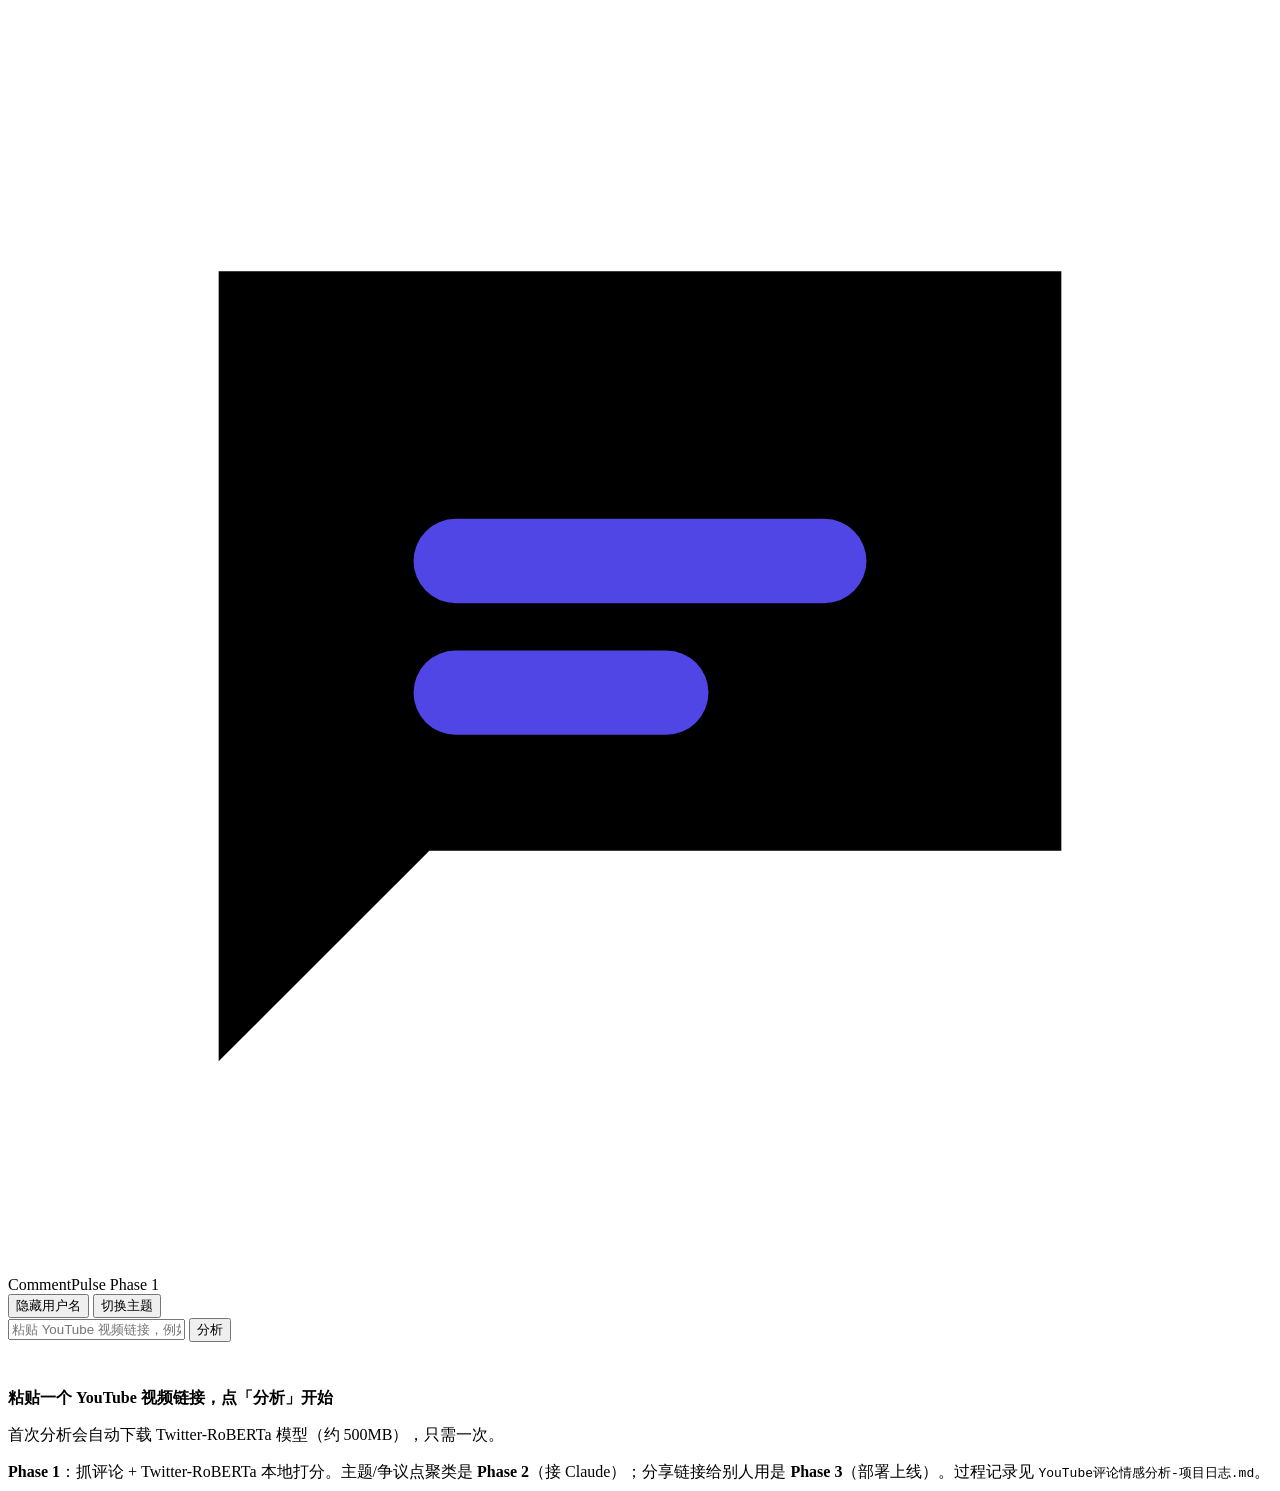
==== frontend/index.html @ e42724cc "Initial commit: CommentPulse — YouTube comment sentiment analyzer Phase 1 (free, local): fetch comme" ====
<!doctype html>
<html lang="zh-CN">
<head>
<meta charset="utf-8">
<meta name="viewport" content="width=device-width, initial-scale=1">
<title>CommentPulse</title>
<link rel="preconnect" href="https://fonts.googleapis.com">
<link rel="stylesheet" href="https://fonts.googleapis.com/css2?family=Archivo:wght@500;600;700&family=IBM+Plex+Mono:wght@400;500&family=IBM+Plex+Sans:wght@400;500;600&display=swap">
<link rel="stylesheet" href="/static/style.css">
</head>
<body>

<header class="topbar">
  <div class="brand">
    <span class="mark" aria-hidden="true">
      <svg viewBox="0 0 24 24" fill="none"><path d="M4 5h16v11H8l-4 4V5Z" fill="currentColor"/><path d="M8.5 10.5h7M8.5 13h4" stroke="#4f46e5" stroke-width="1.6" stroke-linecap="round"/></svg>
    </span>
    CommentPulse
    <span class="env-tag">Phase 1</span>
  </div>
  <div class="topbar-right">
    <div class="quota-pill" id="quotaPill" title="YouTube API 每日配额用量（本地估算，非 Google 官方数字）" hidden>
      <span id="quotaText">配额 —</span>
      <span class="quota-bar"><span class="quota-bar-fill" id="quotaBarFill"></span></span>
    </div>
    <button class="theme-btn" id="maskToggle" type="button" title="遮住评论者用户名的中间部分，截图分享时保护隐私">隐藏用户名</button>
    <button class="theme-btn" id="themeToggle" type="button">切换主题</button>
  </div>
</header>

<div class="wrap">
  <section class="query">
    <form class="qform" id="qform">
      <input id="url" type="text" placeholder="粘贴 YouTube 视频链接，例如 https://www.youtube.com/watch?v=..." aria-label="YouTube 视频链接" spellcheck="false">
      <button type="submit" id="analyzeBtn">分析</button>
    </form>
    <div class="progress" id="progress" aria-live="polite">
      <div class="progress-track"><div class="progress-fill" id="progressFill"></div></div>
      <div class="progress-label" id="progressLabel"></div>
    </div>
    <div class="error-box" id="errorBox" hidden role="alert"></div>
  </section>

  <div id="emptyState" class="empty-state">
    <div class="mark" style="margin:0 auto 12px; width:34px;height:34px;border-radius:10px;background:var(--accent);display:grid;place-items:center;color:#fff">▶</div>
    <strong>粘贴一个 YouTube 视频链接，点「分析」开始</strong>
    <p>首次分析会自动下载 Twitter-RoBERTa 模型（约 500MB），只需一次。</p>
  </div>

  <div id="results" hidden>
    <nav class="side-nav" aria-label="页内导航">
      <a href="#videoSection">视频</a>
      <a href="#overviewSection">概览</a>
      <a href="#distributionSection">情感分布</a>
      <a href="#deepSection">AI 深度分析</a>
      <a href="#wordFreqSection">高频词</a>
      <a href="#repsSection">代表性评论</a>
      <a href="#tableSection">全部评论</a>
    </nav>
    <div class="results-main">
    <section class="video" id="videoSection">
      <div class="thumb" id="thumb" aria-hidden="true"></div>
      <div>
        <h1 id="videoTitle"></h1>
        <p class="channel" id="videoChannel"></p>
        <p class="vmeta" id="videoMeta"></p>
      </div>
    </section>

    <div class="toolbar-row">
      <button id="exportBtn" type="button" class="ghost-btn">⬇ 导出 CSV</button>
      <span class="toolbar-hint">包含原文、翻译（若已生成）、点赞、情感、把握度、AI 复核理由</span>
    </div>

    <section class="block" id="overviewSection">
      <h2>概览</h2>
      <div class="tiles">
        <div class="tile">
          <div class="k">总评论</div>
          <div class="v mono" id="tTotal">—</div>
          <div class="s">含回复</div>
        </div>
        <div class="tile">
          <div class="k">平均情感分</div>
          <div class="v mono" id="tAvg">—</div>
          <div class="s">范围 −1 ~ +1</div>
        </div>
        <div class="tile">
          <div class="k"><span class="dot pos"></span>正面</div>
          <div class="v mono" id="tPos">—</div>
          <div class="s" id="tPosSub">—</div>
        </div>
        <div class="tile">
          <div class="k"><span class="dot neu"></span>中性</div>
          <div class="v mono" id="tNeu">—</div>
          <div class="s" id="tNeuSub">—</div>
        </div>
        <div class="tile">
          <div class="k"><span class="dot neg"></span>负面</div>
          <div class="v mono" id="tNeg">—</div>
          <div class="s" id="tNegSub">—</div>
        </div>
      </div>
    </section>

    <section class="block" id="distributionSection">
      <h2>情感分布</h2>
      <div class="panel">
        <div class="stackbar" role="img" aria-label="情感分布">
          <span class="seg-pos" id="segPos" style="width:0%"></span>
          <span class="seg-neu" id="segNeu" style="width:0%"></span>
          <span class="seg-neg" id="segNeg" style="width:0%"></span>
        </div>
        <div class="legend">
          <span><span class="dot pos"></span>正面 <b id="legPos">—</b></span>
          <span><span class="dot neu"></span>中性 <b id="legNeu">—</b></span>
          <span><span class="dot neg"></span>负面 <b id="legNeg">—</b></span>
        </div>
        <p class="caveat">判断的是<b>评论文本本身的语气</b>，不是"是否认同视频"——比如视频在批判某件事，评论写"这也太离谱了"是在附和视频，但文本语气本身是负面的，会被计入负面。讽刺、反语也是模型的弱项。下面的 Phase 2 深度分析会结合视频语境判断，能改善这类情况。</p>
      </div>
    </section>

    <section class="block" id="deepSection">
      <h2>AI 深度分析 <span class="tag">Phase 2 · DeepSeek</span></h2>
      <div class="panel">
        <div class="deep-row">
          <div>
            <p class="deep-desc" id="deepDesc">对把握度较低的评论用 DeepSeek 结合视频标题重新判断，并生成评论区讨论主题总结。</p>
            <p class="deep-desc muted" id="deepCostNote">这会调用付费 API，每次点击都会真实花费一点点钱（通常几分钱量级）。</p>
            <label class="lowconf-toggle">
              <input type="checkbox" id="fullRecheckToggle">
              复核全部评论，而不只是低把握度的（更准，也更贵更慢）
            </label>
          </div>
          <button id="deepBtn" type="button">🤖 深度分析</button>
        </div>
        <div class="progress" id="deepProgress">
          <div class="progress-track"><div class="progress-fill" id="deepProgressFill"></div></div>
          <div class="progress-label" id="deepProgressLabel"></div>
        </div>
        <div class="error-box" id="deepErrorBox" hidden role="alert"></div>
        <div id="deepResults" hidden>
          <p class="deep-summary" id="topicSummary"></p>
          <div class="themes" id="themeList"></div>
          <p class="deep-desc muted" id="reclassifiedNote"></p>
        </div>

        <div class="deep-row translate-row">
          <div>
            <p class="deep-desc">把所有评论翻译成中文（用 DeepSeek），翻译完可以一键切换原文/中文显示。</p>
            <p class="deep-desc muted" id="translateCostNote">这也会调用付费 API，费用跟评论条数相关（几百条评论通常几分钱量级）。</p>
          </div>
          <button id="translateBtn" type="button">🌐 翻译成中文</button>
        </div>
        <div class="progress" id="translateProgress">
          <div class="progress-track"><div class="progress-fill" id="translateProgressFill"></div></div>
          <div class="progress-label" id="translateProgressLabel"></div>
        </div>
        <div class="error-box" id="translateErrorBox" hidden role="alert"></div>
        <div class="translate-done" id="translateDoneNote" hidden>
          <span>翻译完成，代表性评论 / 全部评论表已经可以切换显示语言。</span>
          <button id="toggleLangBtn" type="button" class="ghost-btn">显示：原文</button>
        </div>
      </div>
    </section>

    <section class="block" id="wordFreqSection">
      <h2>各情感类别高频词 <span class="tag">粗糙版主题信号，不需要 LLM</span></h2>
      <div class="panel">
        <div class="wordcols">
          <div class="wordcol">
            <h3><span class="dot pos"></span>正面</h3>
            <div class="chips" id="wordsPos"></div>
          </div>
          <div class="wordcol">
            <h3><span class="dot neu"></span>中性</h3>
            <div class="chips" id="wordsNeu"></div>
          </div>
          <div class="wordcol">
            <h3><span class="dot neg"></span>负面</h3>
            <div class="chips" id="wordsNeg"></div>
          </div>
        </div>
      </div>
    </section>

    <section class="block" id="repsSection">
      <h2>代表性评论</h2>
      <div class="reps">
        <div class="repcol">
          <h2><span class="dot pos"></span>最正面 · 按点赞排序</h2>
          <ul id="repPos"></ul>
        </div>
        <div class="repcol">
          <h2><span class="dot neg"></span>最负面 · 按点赞排序</h2>
          <ul id="repNeg"></ul>
        </div>
      </div>
    </section>

    <section class="block" id="tableSection">
      <h2>全部评论</h2>
      <div class="search-row">
        <input id="searchBox" type="text" placeholder="搜关键词，比如 bambu lab……看含这个词的评论都是什么情感" aria-label="搜索评论关键词">
        <button id="searchClear" type="button" hidden>清除</button>
      </div>
      <p class="search-stats" id="searchStats" hidden></p>
      <div class="tctl">
        <div class="filters" id="filters" role="group" aria-label="按情感筛选">
          <button data-f="all" aria-pressed="true">全部</button>
          <button data-f="positive" aria-pressed="false">正面</button>
          <button data-f="neutral" aria-pressed="false">中性</button>
          <button data-f="negative" aria-pressed="false">负面</button>
        </div>
        <label class="lowconf-toggle">
          <input type="checkbox" id="lowConfToggle">
          只看低把握度（&lt;0.6，<span id="lowConfCount">0</span> 条）
        </label>
        <p class="thint">展示 <span id="shownCount">0</span> 条 · 点击表头排序</p>
      </div>
      <div class="table-wrap">
        <table>
          <thead>
            <tr>
              <th>作者</th>
              <th>评论</th>
              <th class="sortable" data-k="like_count" style="text-align:right">👍 点赞<span class="arrow">▼</span></th>
              <th class="sortable" data-k="sentiment">情感<span class="arrow">▲▼</span></th>
              <th class="sortable" data-k="confidence" style="text-align:right" title="模型对这个标签有多确定，不代表判断一定准确">把握度（置信度）<span class="arrow">▲▼</span></th>
            </tr>
          </thead>
          <tbody id="tbody"></tbody>
        </table>
      </div>
    </section>
    </div>
  </div>
</div>

<footer>
  <b>Phase 1</b>：抓评论 + Twitter-RoBERTa 本地打分。主题/争议点聚类是 <b>Phase 2</b>（接 Claude）；分享链接给别人用是 <b>Phase 3</b>（部署上线）。过程记录见 <code>YouTube评论情感分析-项目日志.md</code>。
</footer>

<script src="/static/app.js"></script>
</body>
</html>
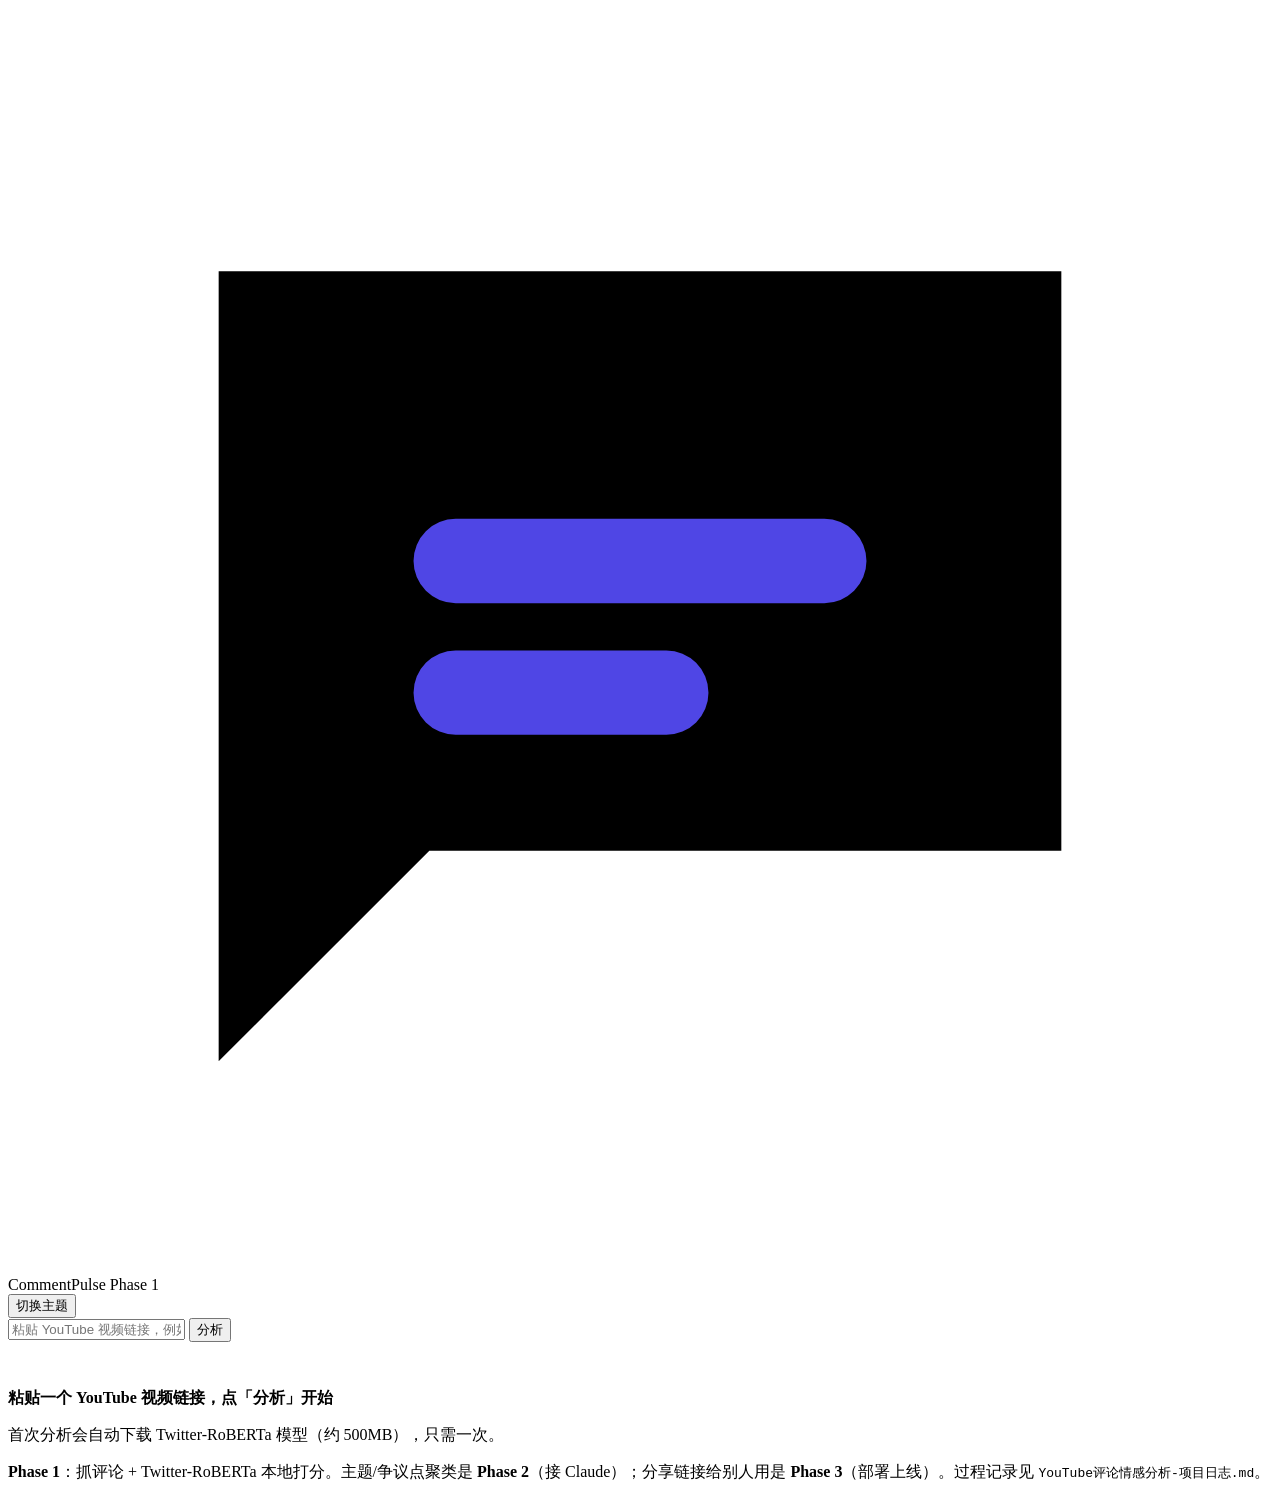
==== commit 12e0b23c: "Make username masking mandatory instead of an opt-in toggle The "not working" reports (3x) turned ou" ====
--- a/frontend/index.html
+++ b/frontend/index.html
@@ -23,7 +23,6 @@
       <span id="quotaText">配额 —</span>
       <span class="quota-bar"><span class="quota-bar-fill" id="quotaBarFill"></span></span>
     </div>
-    <button class="theme-btn" id="maskToggle" type="button" title="遮住评论者用户名的中间部分，截图分享时保护隐私">隐藏用户名</button>
     <button class="theme-btn" id="themeToggle" type="button">切换主题</button>
   </div>
 </header>
@@ -144,23 +143,6 @@
           <div class="themes" id="themeList"></div>
           <p class="deep-desc muted" id="reclassifiedNote"></p>
         </div>
-
-        <div class="deep-row translate-row">
-          <div>
-            <p class="deep-desc">把所有评论翻译成中文（用 DeepSeek），翻译完可以一键切换原文/中文显示。</p>
-            <p class="deep-desc muted" id="translateCostNote">这也会调用付费 API，费用跟评论条数相关（几百条评论通常几分钱量级）。</p>
-          </div>
-          <button id="translateBtn" type="button">🌐 翻译成中文</button>
-        </div>
-        <div class="progress" id="translateProgress">
-          <div class="progress-track"><div class="progress-fill" id="translateProgressFill"></div></div>
-          <div class="progress-label" id="translateProgressLabel"></div>
-        </div>
-        <div class="error-box" id="translateErrorBox" hidden role="alert"></div>
-        <div class="translate-done" id="translateDoneNote" hidden>
-          <span>翻译完成，代表性评论 / 全部评论表已经可以切换显示语言。</span>
-          <button id="toggleLangBtn" type="button" class="ghost-btn">显示：原文</button>
-        </div>
       </div>
     </section>
 
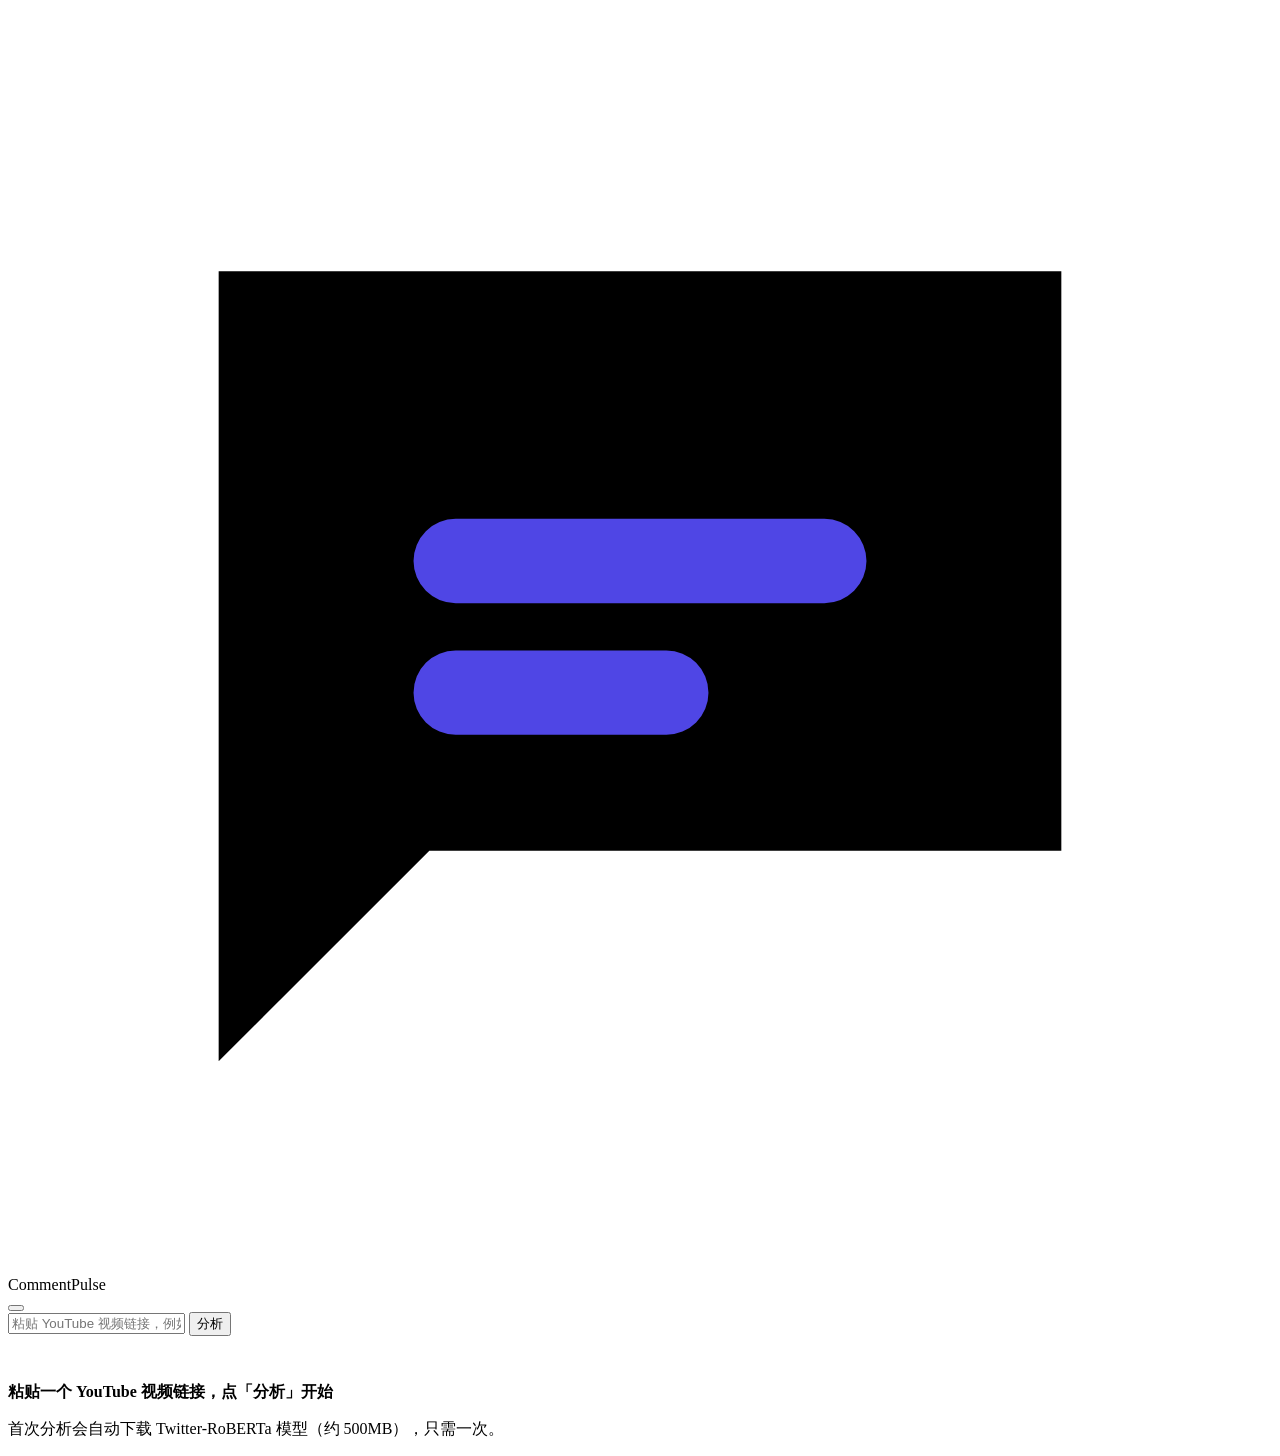
==== commit 67312a67: "Restructure README for resume/interview use; polish UI copy README: lead with intro + numbered featu" ====
--- a/frontend/index.html
+++ b/frontend/index.html
@@ -16,14 +16,13 @@
       <svg viewBox="0 0 24 24" fill="none"><path d="M4 5h16v11H8l-4 4V5Z" fill="currentColor"/><path d="M8.5 10.5h7M8.5 13h4" stroke="#4f46e5" stroke-width="1.6" stroke-linecap="round"/></svg>
     </span>
     CommentPulse
-    <span class="env-tag">Phase 1</span>
   </div>
   <div class="topbar-right">
     <div class="quota-pill" id="quotaPill" title="YouTube API 每日配额用量（本地估算，非 Google 官方数字）" hidden>
-      <span id="quotaText">配额 —</span>
+      <span id="quotaText">查询余额 —</span>
       <span class="quota-bar"><span class="quota-bar-fill" id="quotaBarFill"></span></span>
     </div>
-    <button class="theme-btn" id="themeToggle" type="button">切换主题</button>
+    <button class="theme-btn" id="themeToggle" type="button"></button>
   </div>
 </header>
 
@@ -115,20 +114,19 @@
           <span><span class="dot neu"></span>中性 <b id="legNeu">—</b></span>
           <span><span class="dot neg"></span>负面 <b id="legNeg">—</b></span>
         </div>
-        <p class="caveat">判断的是<b>评论文本本身的语气</b>，不是"是否认同视频"——比如视频在批判某件事，评论写"这也太离谱了"是在附和视频，但文本语气本身是负面的，会被计入负面。讽刺、反语也是模型的弱项。下面的 Phase 2 深度分析会结合视频语境判断，能改善这类情况。</p>
+        <p class="caveat">判断的是<b>评论文本本身的语气</b>，不是"是否认同视频"——比如视频在批判某件事，评论写"这也太离谱了"是在附和视频，但文本语气本身是负面的，会被计入负面。讽刺、反语也是模型的弱项。下面的 AI 深度分析会结合视频语境判断，能改善这类情况。</p>
       </div>
     </section>
 
     <section class="block" id="deepSection">
-      <h2>AI 深度分析 <span class="tag">Phase 2 · DeepSeek</span></h2>
+      <h2>AI 深度分析 <span class="tag">DeepSeek</span></h2>
       <div class="panel">
         <div class="deep-row">
           <div>
             <p class="deep-desc" id="deepDesc">对把握度较低的评论用 DeepSeek 结合视频标题重新判断，并生成评论区讨论主题总结。</p>
-            <p class="deep-desc muted" id="deepCostNote">这会调用付费 API，每次点击都会真实花费一点点钱（通常几分钱量级）。</p>
             <label class="lowconf-toggle">
               <input type="checkbox" id="fullRecheckToggle">
-              复核全部评论，而不只是低把握度的（更准，也更贵更慢）
+              复核全部评论（需要稍等片刻）
             </label>
           </div>
           <button id="deepBtn" type="button">🤖 深度分析</button>
@@ -167,7 +165,7 @@
     </section>
 
     <section class="block" id="repsSection">
-      <h2>代表性评论</h2>
+      <h2>代表性评论（点赞数Top10）</h2>
       <div class="reps">
         <div class="repcol">
           <h2><span class="dot pos"></span>最正面 · 按点赞排序</h2>
@@ -219,10 +217,6 @@
   </div>
 </div>
 
-<footer>
-  <b>Phase 1</b>：抓评论 + Twitter-RoBERTa 本地打分。主题/争议点聚类是 <b>Phase 2</b>（接 Claude）；分享链接给别人用是 <b>Phase 3</b>（部署上线）。过程记录见 <code>YouTube评论情感分析-项目日志.md</code>。
-</footer>
-
 <script src="/static/app.js"></script>
 </body>
 </html>
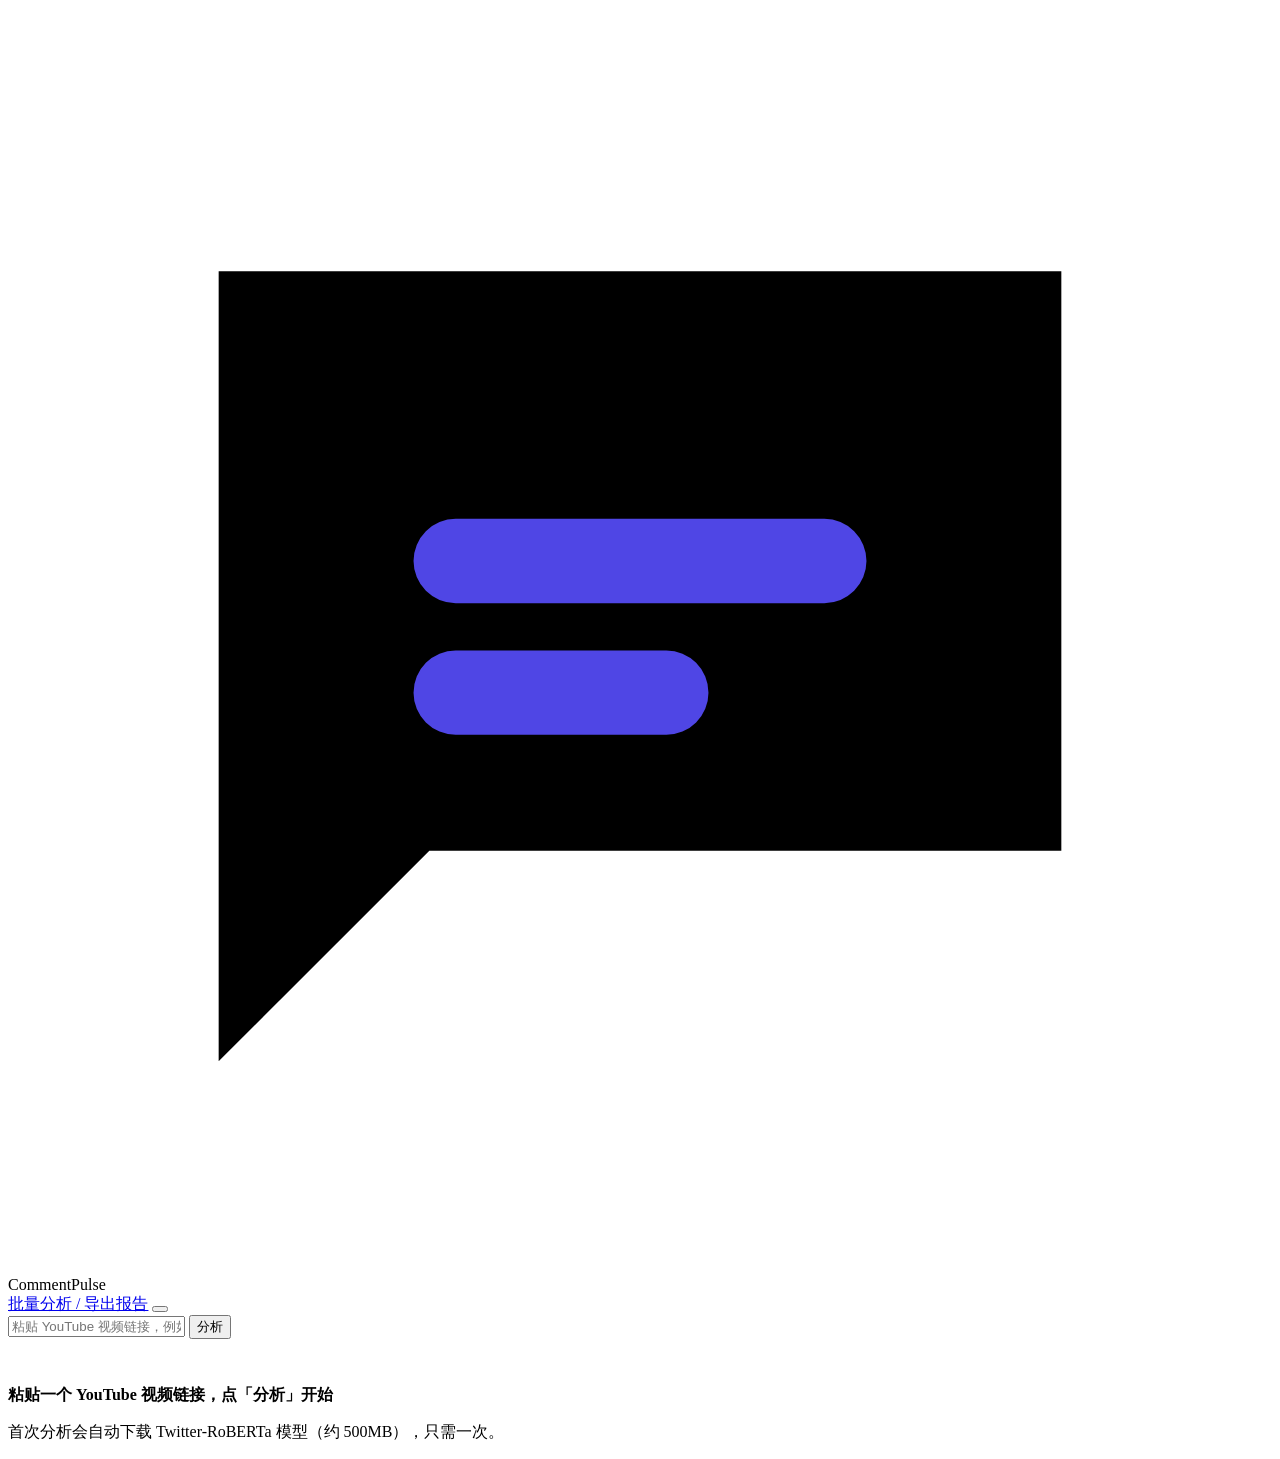
==== commit cfdbe20c: "Add batch comment analysis, HTML reports, and personal portfolio" ====
--- a/frontend/index.html
+++ b/frontend/index.html
@@ -18,6 +18,7 @@
     CommentPulse
   </div>
   <div class="topbar-right">
+    <a href="/static/batch.html" class="theme-btn">批量分析 / 导出报告</a>
     <div class="quota-pill" id="quotaPill" title="YouTube API 每日配额用量（本地估算，非 Google 官方数字）" hidden>
       <span id="quotaText">查询余额 —</span>
       <span class="quota-bar"><span class="quota-bar-fill" id="quotaBarFill"></span></span>
@@ -46,15 +47,21 @@
   </div>
 
   <div id="results" hidden>
-    <nav class="side-nav" aria-label="页内导航">
-      <a href="#videoSection">视频</a>
-      <a href="#overviewSection">概览</a>
-      <a href="#distributionSection">情感分布</a>
-      <a href="#deepSection">AI 深度分析</a>
-      <a href="#wordFreqSection">高频词</a>
-      <a href="#repsSection">代表性评论</a>
-      <a href="#tableSection">全部评论</a>
-    </nav>
+    <div class="side-col">
+      <nav class="side-nav" aria-label="页内导航">
+        <a href="#videoSection">视频</a>
+        <a href="#overviewSection">概览</a>
+        <a href="#distributionSection">情感分布</a>
+        <a href="#deepSection">AI 深度分析</a>
+        <a href="#wordFreqSection">高频词</a>
+        <a href="#repsSection">代表性评论</a>
+        <a href="#tableSection">全部评论</a>
+      </nav>
+      <div class="history-bar" id="historyBar" hidden>
+        <h2>历史记录</h2>
+        <div class="history-list-vertical" id="historyList"></div>
+      </div>
+    </div>
     <div class="results-main">
     <section class="video" id="videoSection">
       <div class="thumb" id="thumb" aria-hidden="true"></div>
@@ -64,11 +71,6 @@
         <p class="vmeta" id="videoMeta"></p>
       </div>
     </section>
-
-    <div class="toolbar-row">
-      <button id="exportBtn" type="button" class="ghost-btn">⬇ 导出 CSV</button>
-      <span class="toolbar-hint">包含原文、翻译（若已生成）、点赞、情感、把握度、AI 复核理由</span>
-    </div>
 
     <section class="block" id="overviewSection">
       <h2>概览</h2>
@@ -126,7 +128,7 @@
             <p class="deep-desc" id="deepDesc">对把握度较低的评论用 DeepSeek 结合视频标题重新判断，并生成评论区讨论主题总结。</p>
             <label class="lowconf-toggle">
               <input type="checkbox" id="fullRecheckToggle">
-              复核全部评论（需要稍等片刻）
+              复核所有评论（可选）
             </label>
           </div>
           <button id="deepBtn" type="button">🤖 深度分析</button>
@@ -138,14 +140,23 @@
         <div class="error-box" id="deepErrorBox" hidden role="alert"></div>
         <div id="deepResults" hidden>
           <p class="deep-summary" id="topicSummary"></p>
+
+          <h3 class="sub-h">情感主题</h3>
           <div class="themes" id="themeList"></div>
+
+          <h3 class="sub-h">产品需求</h3>
+          <p class="deep-desc muted">从评论里提炼的具体功能建议/产品需求——测评类视频通常能挖出一些，
+            纯娱乐/教程类视频评论区一般没有这类内容，为空是正常情况，不代表分析出错。</p>
+          <div class="needs" id="needsList"></div>
+          <p class="deep-desc muted" id="needsEmpty" hidden>这条视频的评论区里没有发现明显的功能建议/产品需求。</p>
+
           <p class="deep-desc muted" id="reclassifiedNote"></p>
         </div>
       </div>
     </section>
 
     <section class="block" id="wordFreqSection">
-      <h2>各情感类别高频词 <span class="tag">粗糙版主题信号，不需要 LLM</span></h2>
+      <h2>各情感类别高频词</h2>
       <div class="panel">
         <div class="wordcols">
           <div class="wordcol">
@@ -165,7 +176,7 @@
     </section>
 
     <section class="block" id="repsSection">
-      <h2>代表性评论（点赞数Top10）</h2>
+      <h2>观众高赞评论（每类最多10条）<span class="tag" id="repsFilterNote" hidden></span></h2>
       <div class="reps">
         <div class="repcol">
           <h2><span class="dot pos"></span>最正面 · 按点赞排序</h2>
@@ -180,6 +191,10 @@
 
     <section class="block" id="tableSection">
       <h2>全部评论</h2>
+      <div class="toolbar-row">
+        <button id="exportBtn" type="button" class="ghost-btn">⬇ 导出 CSV</button>
+        <span class="toolbar-hint">包含原文、翻译（若已生成）、点赞、情感、把握度、AI 复核理由</span>
+      </div>
       <div class="search-row">
         <input id="searchBox" type="text" placeholder="搜关键词，比如 bambu lab……看含这个词的评论都是什么情感" aria-label="搜索评论关键词">
         <button id="searchClear" type="button" hidden>清除</button>
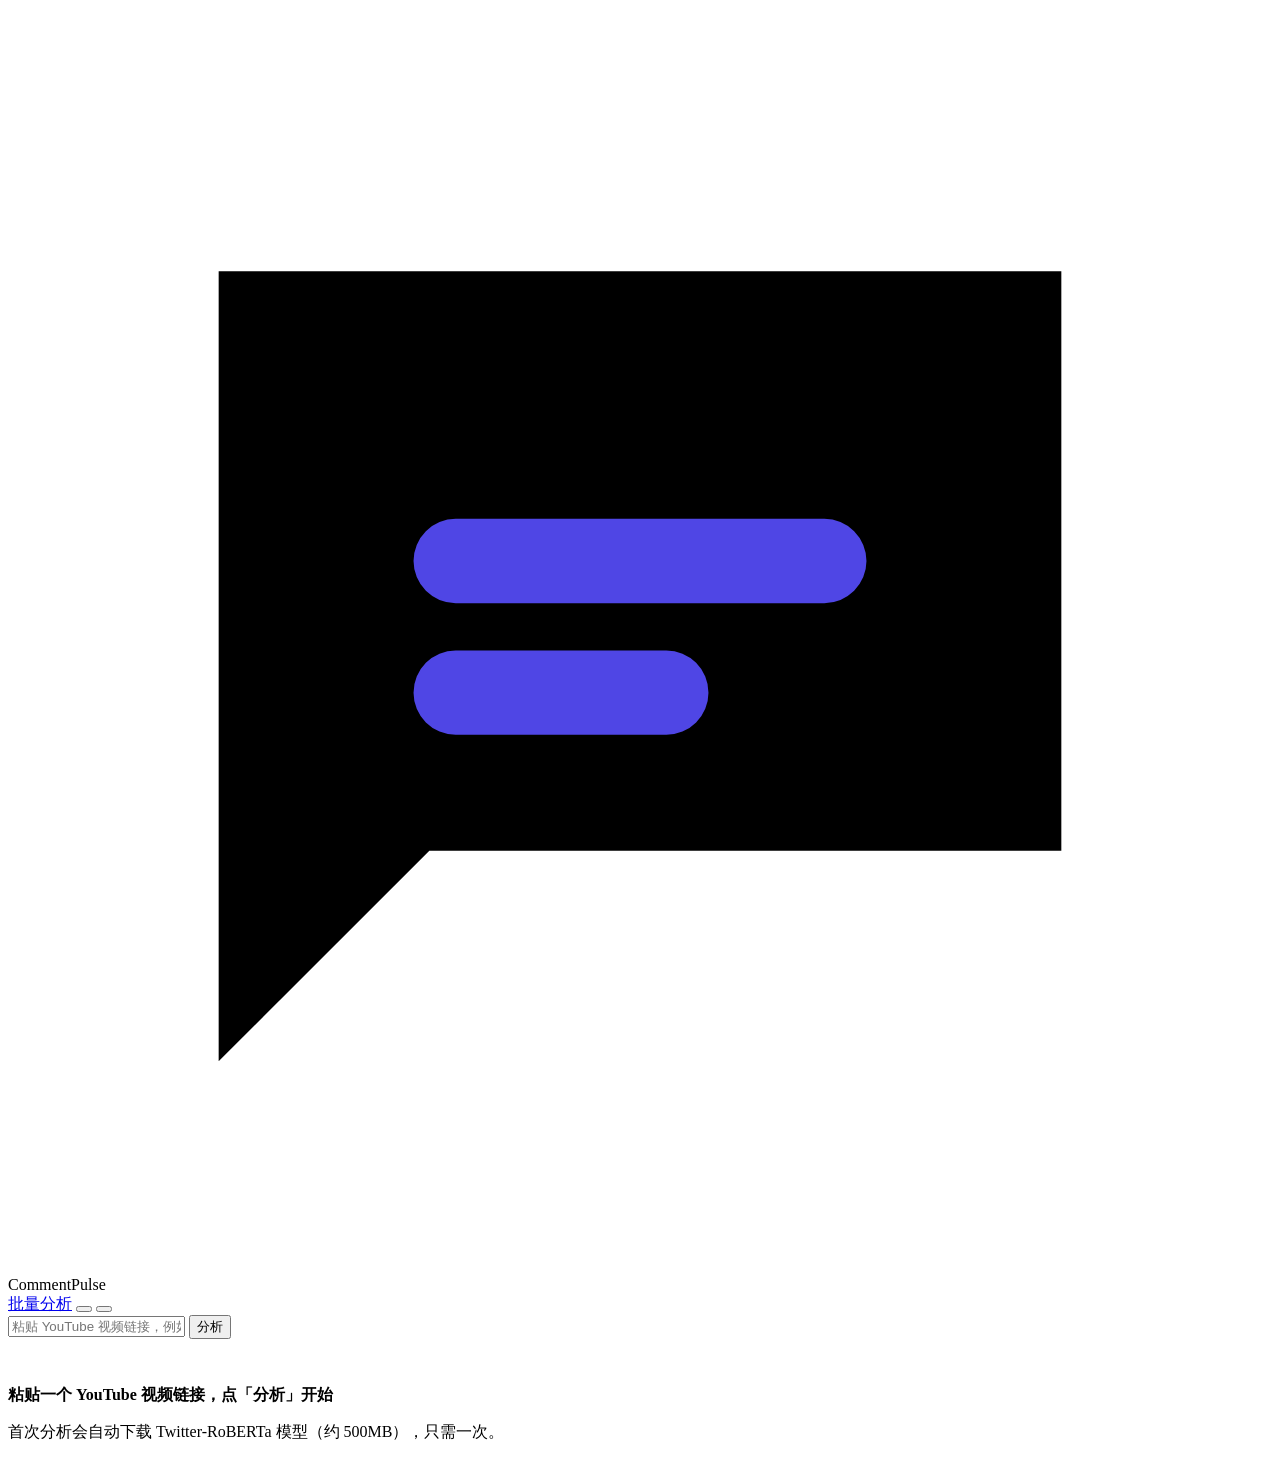
==== commit ac0eb178: "Add English interface and setup guide" ====
--- a/frontend/index.html
+++ b/frontend/index.html
@@ -18,11 +18,12 @@
     CommentPulse
   </div>
   <div class="topbar-right">
-    <a href="/static/batch.html" class="theme-btn">批量分析 / 导出报告</a>
+    <a data-locale-link href="/static/batch.html" class="theme-btn">批量分析</a>
     <div class="quota-pill" id="quotaPill" title="YouTube API 每日配额用量（本地估算，非 Google 官方数字）" hidden>
       <span id="quotaText">查询余额 —</span>
       <span class="quota-bar"><span class="quota-bar-fill" id="quotaBarFill"></span></span>
     </div>
+    <button class="theme-btn" id="languageToggle" type="button"></button>
     <button class="theme-btn" id="themeToggle" type="button"></button>
   </div>
 </header>
@@ -232,6 +233,7 @@
   </div>
 </div>
 
+<script src="/static/locale.js"></script>
 <script src="/static/app.js"></script>
 </body>
 </html>
